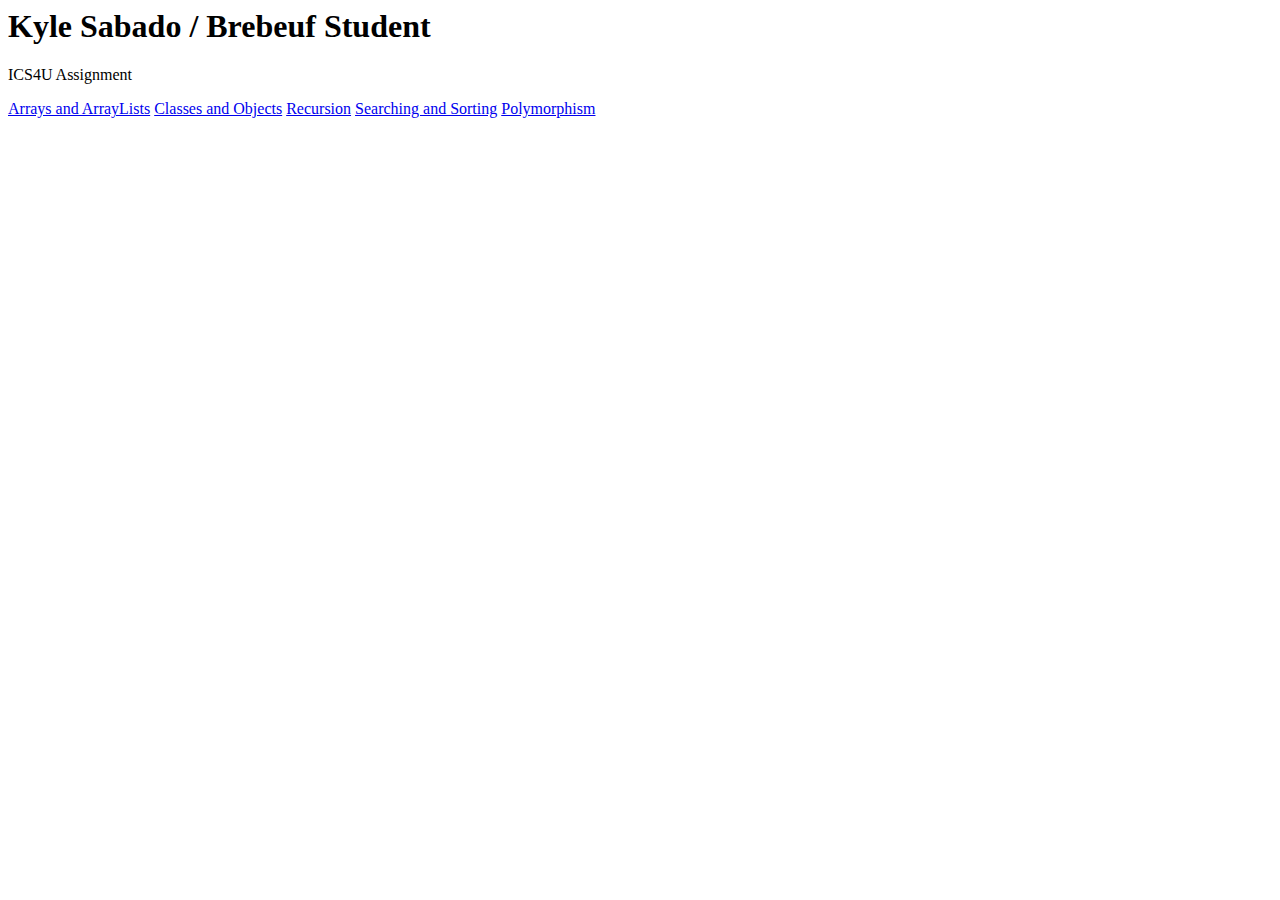
==== index.html @ 1cff510e "Update index.html" ====
<html>
  <head>
    <title> Kyle Sabado / Brebeuf Student </title>
  </head>
  <h1>
     Kyle Sabado / Brebeuf Student
  </h1>
  <p>
    ICS4U Assignment
  </p>
  <p>
    <a href = "Arrays.html">Arrays and ArrayLists</a>
    <a href = "ClassesAndObjects.html">Classes and Objects</a>
    <a href = "Recursion.html">Recursion</a>
    <a href = "Algorithms.html">Searching and Sorting</a>
    <a href = "Polymorphism.html">Polymorphism</a>
  </p>
</html>
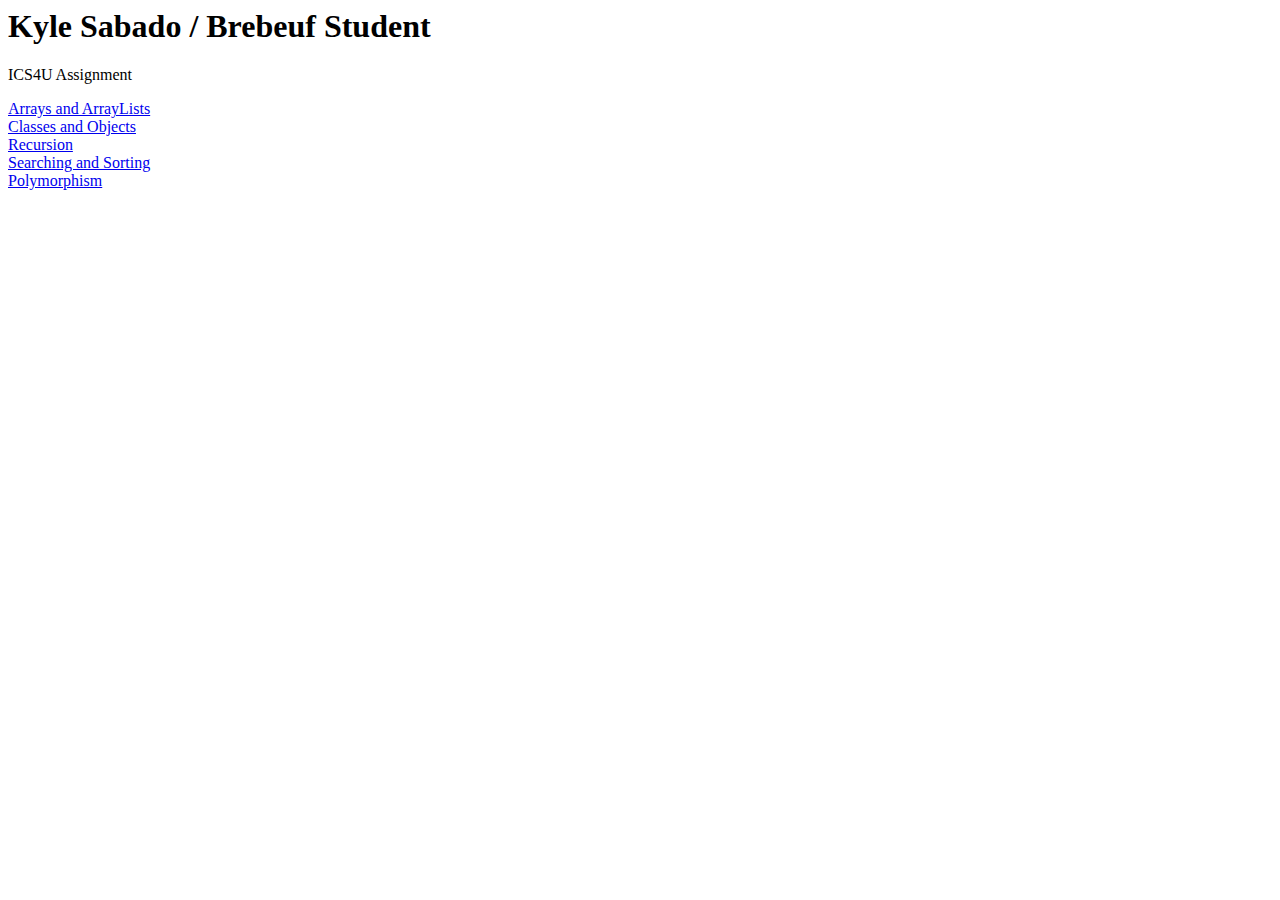
==== commit 02c25a67: "Update index.html" ====
--- a/index.html
+++ b/index.html
@@ -10,9 +10,9 @@
   </p>
   <p>
     <a href = "Arrays.html">Arrays and ArrayLists</a>
-    <a href = "ClassesAndObjects.html">Classes and Objects</a>
-    <a href = "Recursion.html">Recursion</a>
-    <a href = "Algorithms.html">Searching and Sorting</a>
-    <a href = "Polymorphism.html">Polymorphism</a>
+    <br><a href = "ClassesAndObjects.html">Classes and Objects</a>
+    <br><a href = "Recursion.html">Recursion</a>
+    <br><a href = "Algorithms.html">Searching and Sorting</a>
+    <br><a href = "Polymorphism.html">Polymorphism</a>
   </p>
 </html>
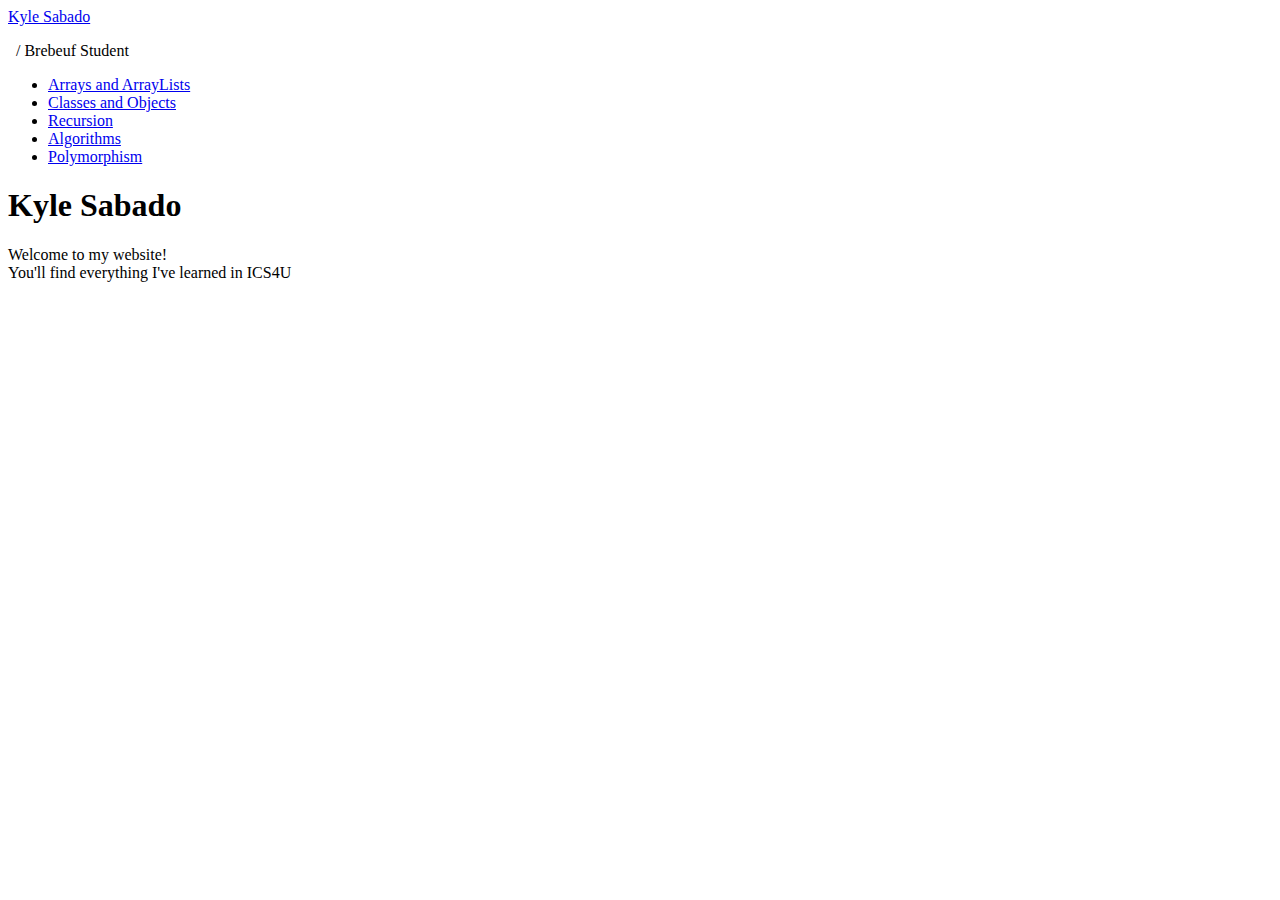
==== commit 5208e055: "Update index.html" ====
--- a/index.html
+++ b/index.html
@@ -1,18 +1,32 @@
 <html>
   <head>
     <title> Kyle Sabado / Brebeuf Student </title>
+    <link rel="stylesheet" href="style.css">
+    <link rel="preconnect" href="https://fonts.googleapis.com">
+<link rel="preconnect" href="https://fonts.gstatic.com" crossorigin>
+<link href="https://fonts.googleapis.com/css2?family=Poppins:wght@300;400;600&display=swap" rel="stylesheet">
   </head>
-  <h1>
-     Kyle Sabado / Brebeuf Student
-  </h1>
-  <p>
-    ICS4U Assignment
-  </p>
-  <p>
-    <a href = "Arrays.html">Arrays and ArrayLists</a>
-    <br><a href = "ClassesAndObjects.html">Classes and Objects</a>
-    <br><a href = "Recursion.html">Recursion</a>
-    <br><a href = "Algorithms.html">Searching and Sorting</a>
-    <br><a href = "Polymorphism.html">Polymorphism</a>
-  </p>
+  <body>
+      <section class="header">
+          <nav>
+              <a href="index.html">Kyle Sabado</a>
+              <div class ="Brebeuf">
+                  <p>&nbsp / Brebeuf Student</p>
+              </div>
+              <div class="links">
+                  <ul>
+                      <li><a href="Arrays.html">Arrays and ArrayLists</a></li>
+                      <li><a href="ClassesAndObjects.html">Classes and Objects</a></li>
+                      <li><a href="Recursion.html">Recursion</a></li>
+                      <li><a href="Algorithms.html">Algorithms</a></li>
+                      <li><a href="Polymorphism.html">Polymorphism</a></li>
+                  </ul>
+              </div>
+          </nav>
+      </section>
+      <div class = "container">
+          <h1>Kyle Sabado</h1>
+          <p>Welcome to my website! <Br> You'll find everything I've learned in ICS4U</p>
+      </div>
+  </body>
 </html>
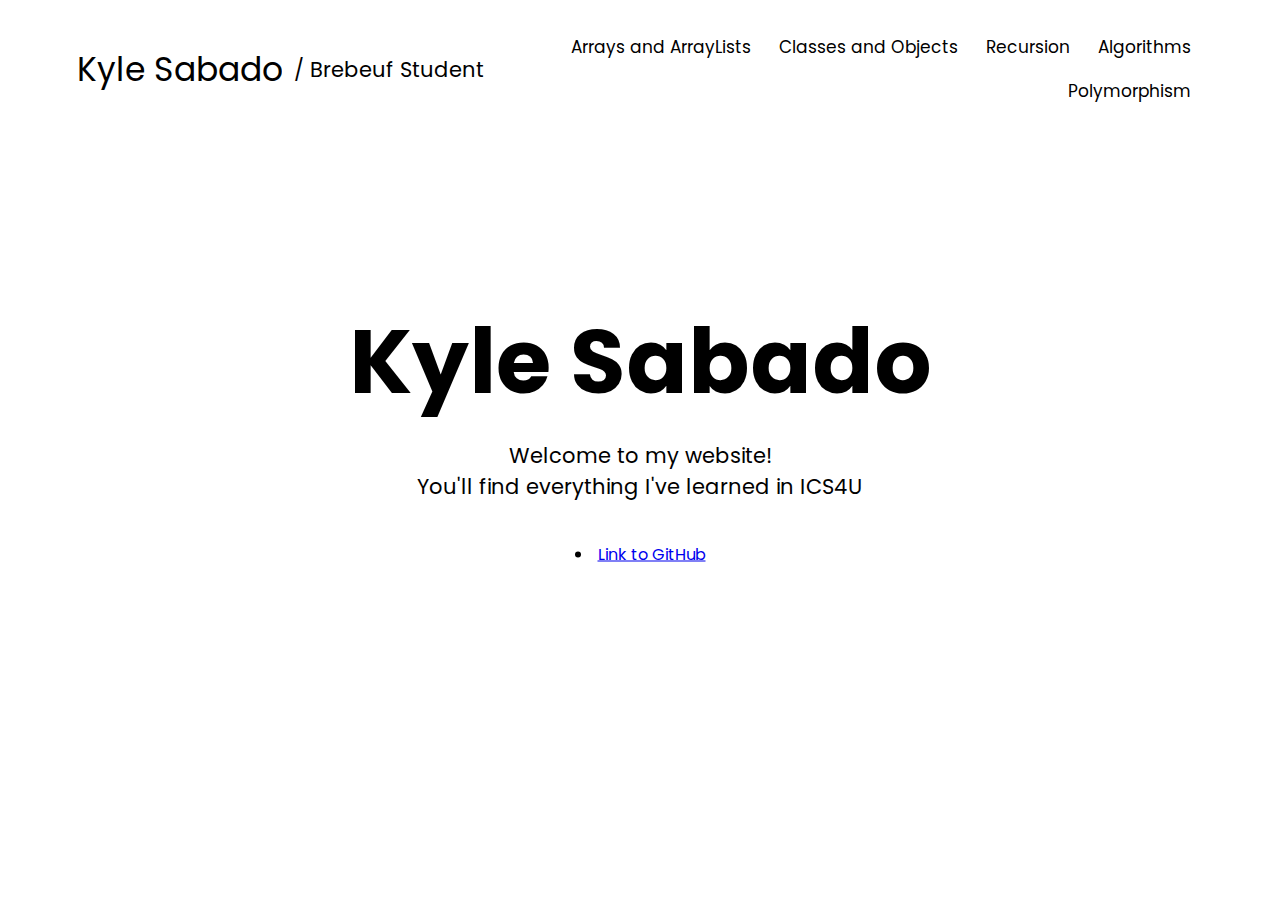
==== commit 12a208a4: "Update index.html" ====
--- a/index.html
+++ b/index.html
@@ -26,7 +26,10 @@
       </section>
       <div class = "container">
           <h1>Kyle Sabado</h1>
-          <p>Welcome to my website! <Br> You'll find everything I've learned in ICS4U</p>
+          <p>Welcome to my website! <Br> You'll find everything I've learned in ICS4U
+            <br><li><a href="https://github.com/Kylx28/KyleSabado">Link to GitHub</a></li>
+            </p>
+            
       </div>
   </body>
 </html>
--- a/style.css
+++ b/style.css
@@ -0,0 +1,200 @@
+*{
+    margin: 0;
+    padding: 0;
+    font-family: 'Poppins', sans-serif;
+    background-color: white;
+}
+/*index.html styles*/
+nav{
+    display: flex;
+    padding: 2% 6%;
+    justify-content: space-between;
+    align-items: center;
+}
+.header a{
+    text-decoration: none;
+    color: black;
+    font-size: 33px;
+}
+.Brebeuf{
+    font-size: 21px;
+}
+.links{
+    flex: 1;
+    text-align: right;
+}
+.links ul li{
+    list-style: none;
+    display: inline-block;
+    padding: 8px 12px;
+    position: relative;
+}
+.links ul li a{
+    color: rgb(0, 0, 0);
+    text-decoration: none;
+    font-size: 17px;
+}
+.links ul li::after{
+    content: '';
+    width: 0%;
+    height: 2px;
+    background: black;
+    display: block;
+    margin: auto;
+    transition: 0.25s;
+}
+.links ul li:hover::after{
+    width: 100%;
+}
+.container{
+    width: 90%;
+    color: black;
+    position: absolute;
+    top: 50%;
+    left: 50%;
+    transform: translate(-50%, -50%);
+    text-align: center;
+}
+.container h1{
+    font-size:90px;
+}
+.container p{
+    margin: 10px 0px 40px;
+    font-size: 21px;
+    color:rgb(0, 0, 0);
+}
+/*section styles*/
+.section{
+    width:70%;
+    color: black;
+    position: absolute;
+    top: 20%;
+    left: 50%;
+    transform: translate(-50%, -50%);
+    text-align: center;
+}
+.section h2{
+    font-size: 50px;
+}
+.section p{
+    margin: 10px 0px 40px;
+    font-size: 21px;
+    color:rgb(0, 0, 0);
+}
+.instructions{
+    margin-left: 100px;
+    margin-bottom: 50px;
+}
+/*Arrays and ArrayLists*/
+.rectangle{
+    margin-top: 150px;
+    margin-right: auto;
+    margin-left: auto;
+    margin-bottom: 100px;
+    outline: red solid 10px;
+    width: 70%;
+    padding: 10px;
+    height: 320px;
+    width: 700px;
+    background-color: white;
+}
+.rectangle p{
+    color: black;
+    font-size: 23px;
+    background-color: white;
+    text-align: center;
+}
+/*Classes and Objects*/
+.rectangle2{
+    margin-top: 150px;
+    margin-right: auto;
+    margin-left: auto;
+    margin-bottom: 100px;
+    outline: red solid 10px;
+    width: 70%;
+    padding: 10px;
+    height: 200px;
+    width: 700px;
+    background-color: white;
+}
+.rectangle2 p{
+    color: black;
+    font-size: 23px;
+    background-color: white;
+    text-align: center;
+}
+.example{
+    margin-left: 100px;
+    margin-bottom: 100px;
+}
+.class-img{
+    padding: 10px;
+    border: 3px solid red;
+}
+/*Recursion*/
+.rectangle3{
+    margin-top: 150px;
+    margin-right: auto;
+    margin-left: auto;
+    margin-bottom: 100px;
+    outline: red solid 10px;
+    width: 70%;
+    padding: 10px;
+    height: 200px;
+    width: 700px;
+    background-color: white;
+}
+.rectangle3 p{
+    color: black;
+    font-size: 23px;
+    background-color: white;
+    text-align: center;
+}
+.count7-img{
+    width: 500px;
+    padding: 10px;
+    border: 3px solid red;
+}
+/*Algorithms*/
+.rectangle4{
+    margin-top: 150px;
+    margin-right: auto;
+    margin-left: auto;
+    margin-bottom: 100px;
+    outline: red solid 10px;
+    width: 70%;
+    padding: 10px;
+    height: 250px;
+    width: 700px;
+    background-color: white;
+}
+.rectangle4 p{
+    color: black;
+    font-size: 23px;
+    background-color: white;
+    text-align: center;
+}
+.search-img{
+    width: 500px;
+    padding: 10px;
+    border: 3px solid red;
+}
+/*Polymorphism*/
+.rectangle5{
+    margin-top: 150px;
+    margin-right: auto;
+    margin-left: auto;
+    margin-bottom: 100px;
+    outline: red solid 10px;
+    width: 70%;
+    padding: 10px;
+    height: 150px;
+    width: 700px;
+    background-color: white;
+}
+.rectangle5 p{
+    color: black;
+    font-size: 23px;
+    background-color: white;
+    text-align: center;
+}
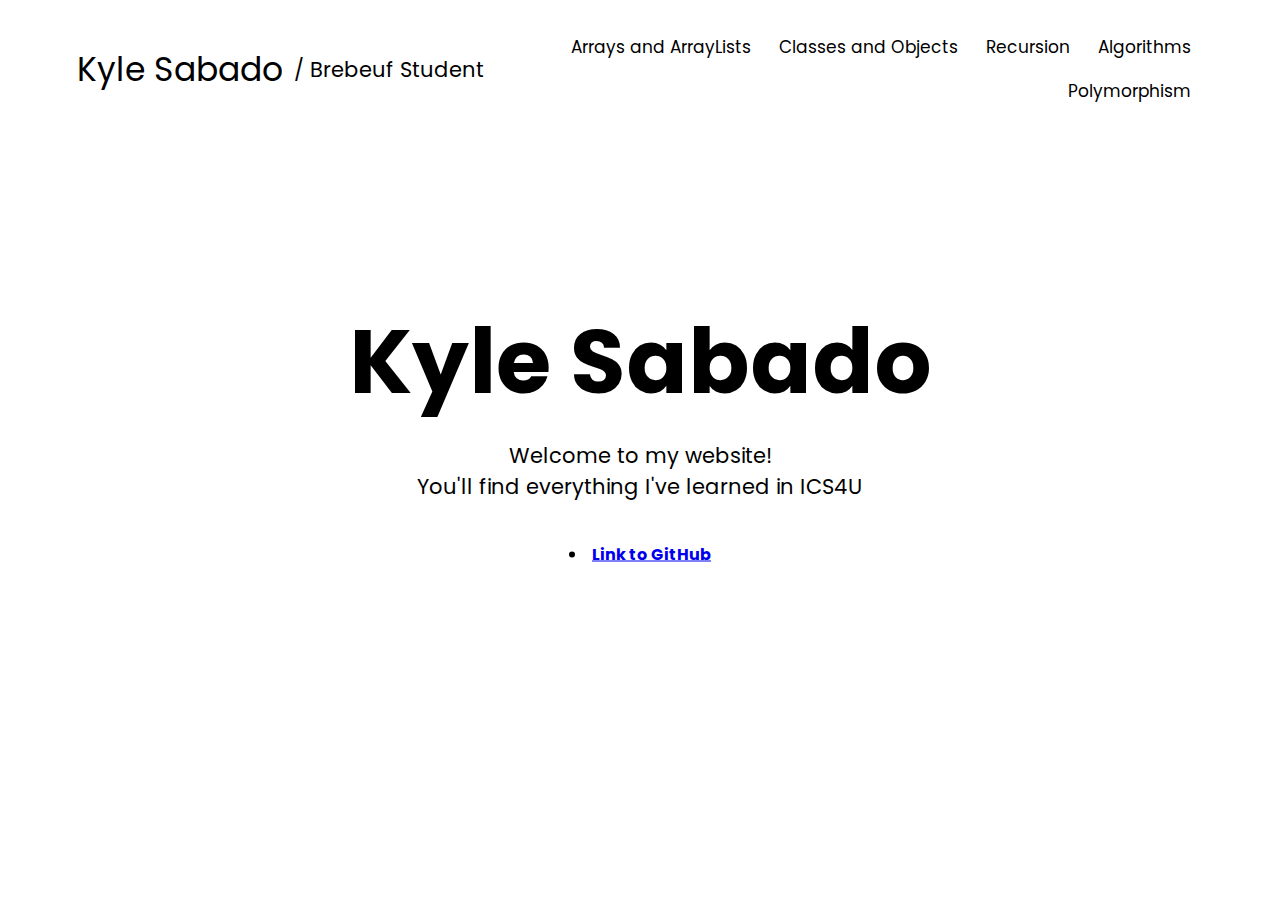
==== commit 41f60516: "Update index.html" ====
--- a/index.html
+++ b/index.html
@@ -27,9 +27,8 @@
       <div class = "container">
           <h1>Kyle Sabado</h1>
           <p>Welcome to my website! <Br> You'll find everything I've learned in ICS4U
-            <br><li><a href="https://github.com/Kylx28/KyleSabado">Link to GitHub</a></li>
-            </p>
-            
+            <li><a style="font-weight:bold" href="https://github.com/Kylx28/KyleSabado">Link to GitHub</a></li>
+            </p> 
       </div>
   </body>
 </html>
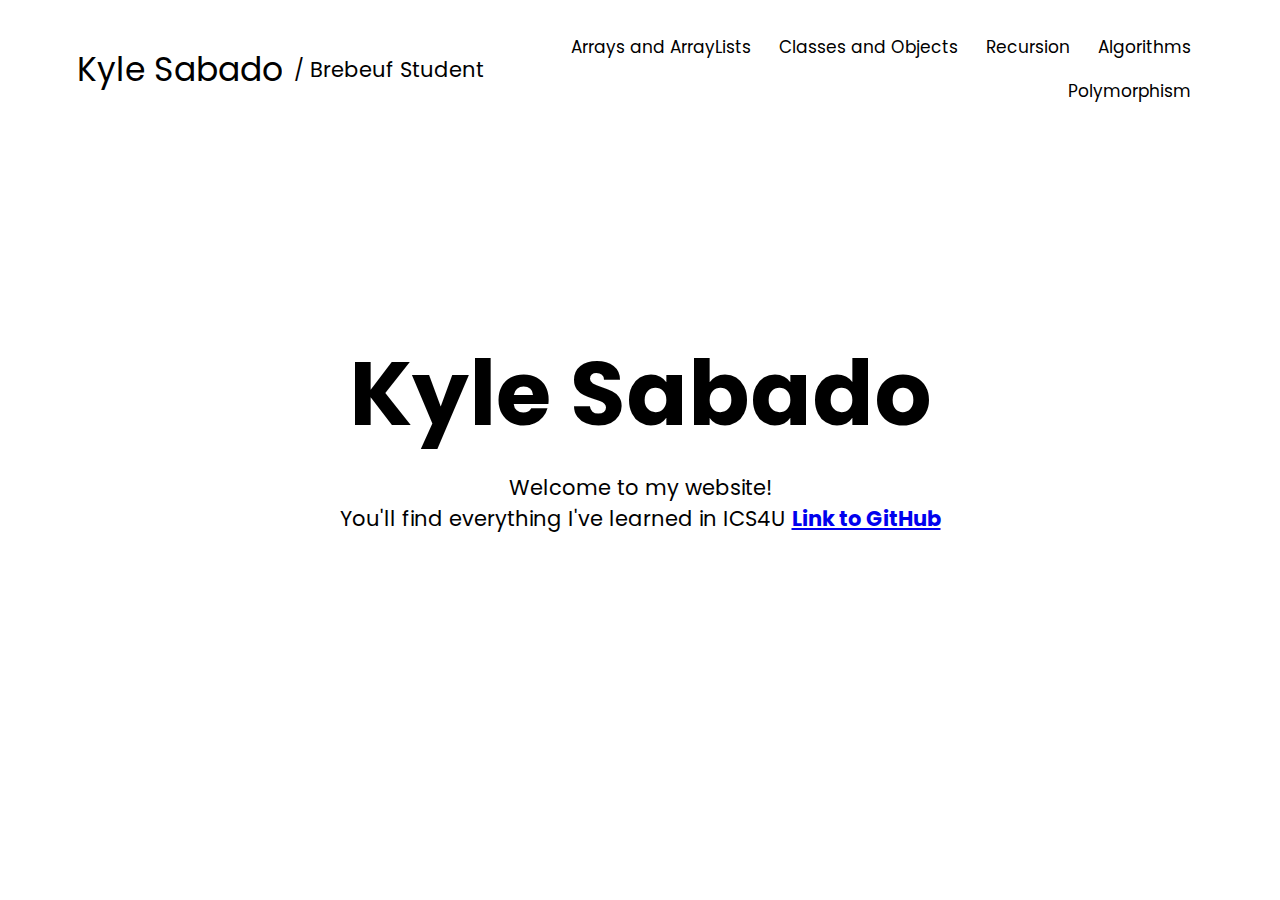
==== commit cf755642: "Update index.html" ====
--- a/index.html
+++ b/index.html
@@ -27,7 +27,7 @@
       <div class = "container">
           <h1>Kyle Sabado</h1>
           <p>Welcome to my website! <Br> You'll find everything I've learned in ICS4U
-            <li><a style="font-weight:bold" href="https://github.com/Kylx28/KyleSabado">Link to GitHub</a></li>
+            <a style="font-weight:bold" href="https://github.com/Kylx28/KyleSabado">Link to GitHub</a>
             </p> 
       </div>
   </body>
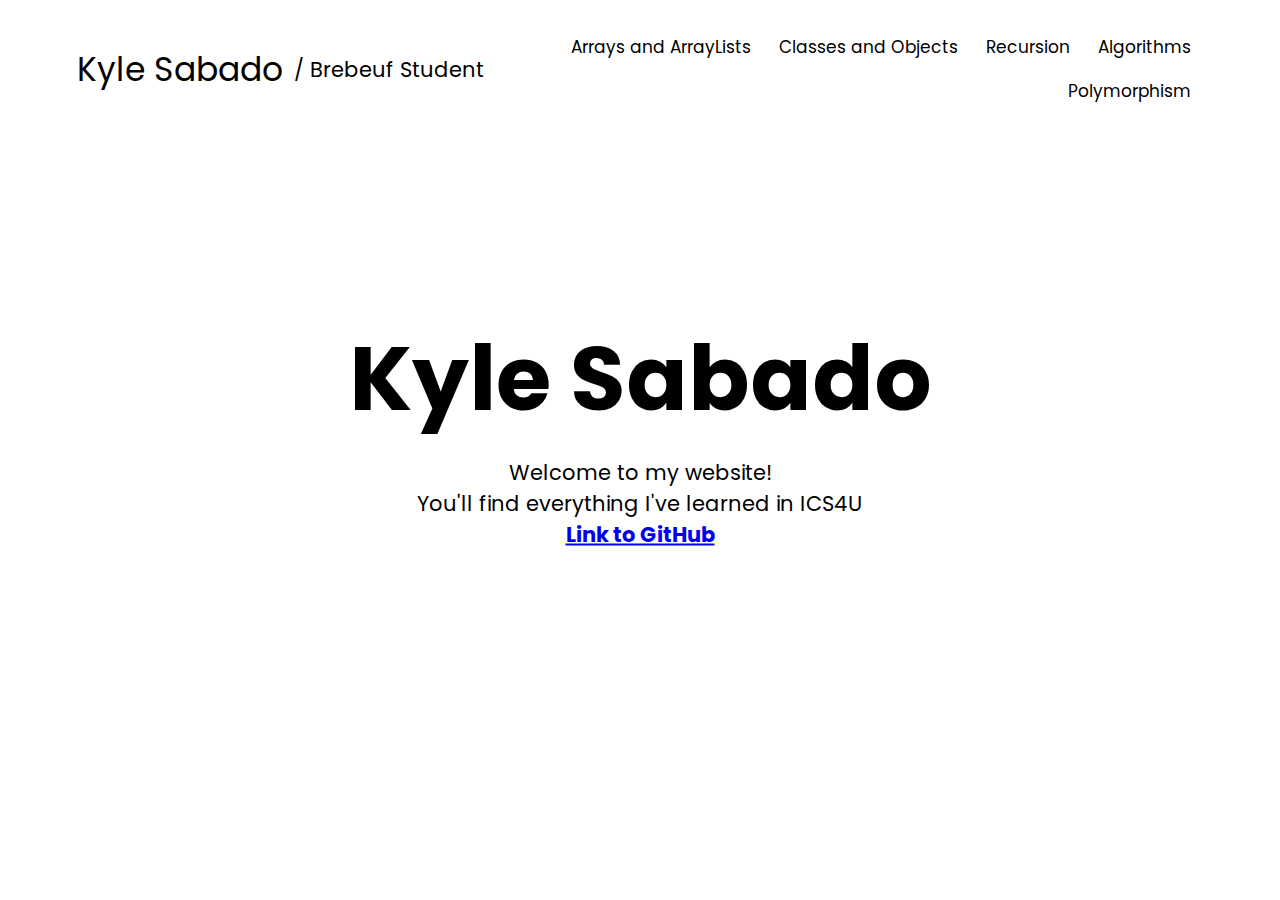
==== commit 8099905f: "Update index.html" ====
--- a/index.html
+++ b/index.html
@@ -27,7 +27,7 @@
       <div class = "container">
           <h1>Kyle Sabado</h1>
           <p>Welcome to my website! <Br> You'll find everything I've learned in ICS4U
-            <a style="font-weight:bold" href="https://github.com/Kylx28/KyleSabado">Link to GitHub</a>
+            <br><a style="font-weight:bold" href="https://github.com/Kylx28/KyleSabado">Link to GitHub</a>
             </p> 
       </div>
   </body>
